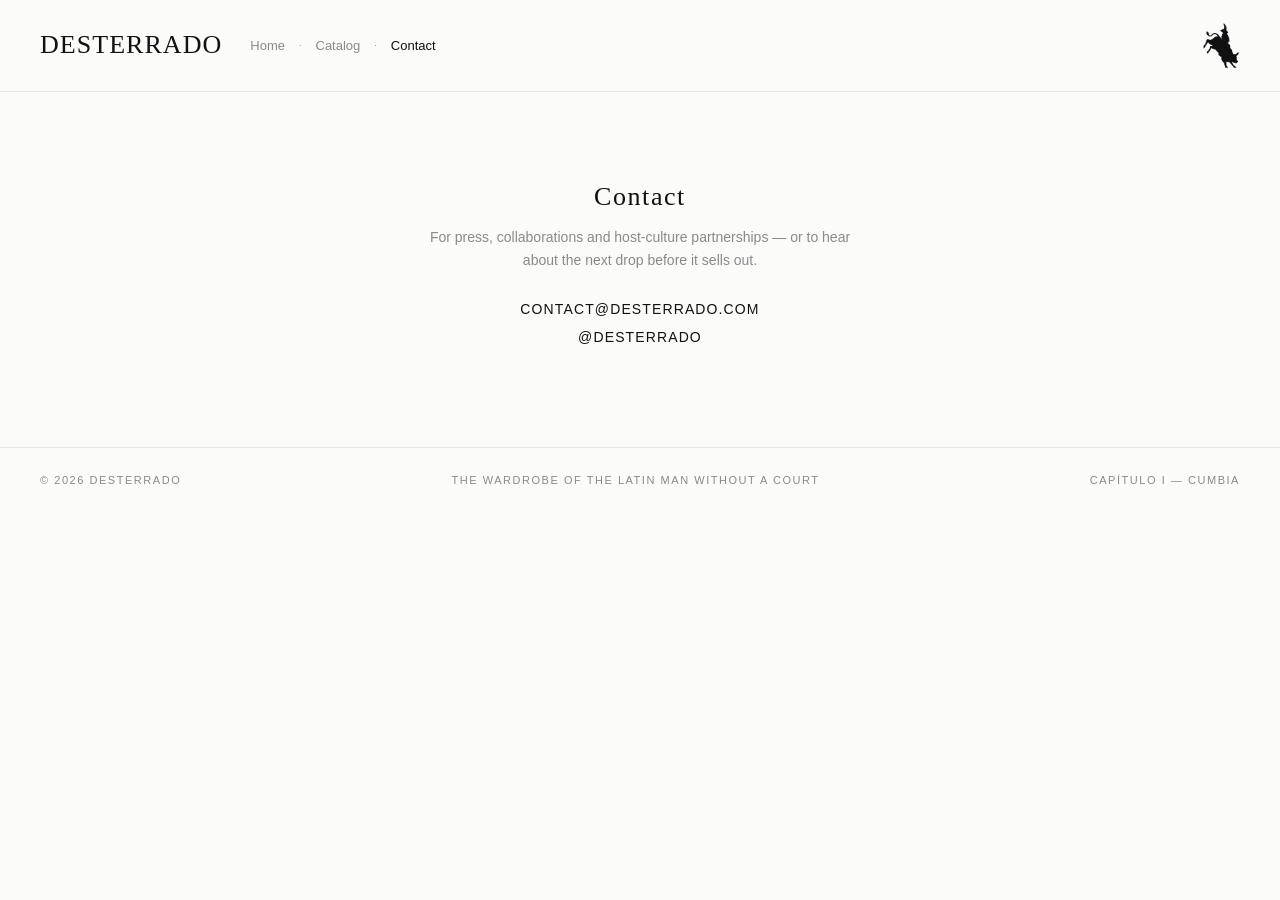
==== contact.html @ 640e07be "Desterrado storefront - Capitulo I" ====
<!DOCTYPE html>
<html lang="en">
<head>
  <meta charset="UTF-8">
  <meta name="viewport" content="width=device-width, initial-scale=1.0">
  <title>Contact — DESTERRADO</title>
  <link rel="icon" href="assets/logo-bull.png">
  <link rel="stylesheet" href="styles.css">
</head>
<body>

  <header>
    <a class="wordmark" href="index.html">DESTERRADO</a>
    <nav>
      <a href="index.html">Home</a><span class="dot">·</span>
      <a href="catalog.html">Catalog</a><span class="dot">·</span>
      <a href="contact.html" aria-current="page">Contact</a>
    </nav>
    <a class="mark" href="index.html" aria-label="Desterrado">
      <img src="assets/logo-bull.png" alt="Desterrado">
    </a>
  </header>

  <main class="contact">
    <h1>Contact</h1>
    <p>For press, collaborations and host-culture partnerships — or to hear about the next drop before it sells out.</p>
    <a class="line" href="mailto:contact@desterrado.com">CONTACT@DESTERRADO.COM</a>
    <a class="line" href="https://instagram.com/desterrado" target="_blank" rel="noopener">@DESTERRADO</a>
  </main>

  <footer>
    <span>© 2026 DESTERRADO</span>
    <span>THE WARDROBE OF THE LATIN MAN WITHOUT A COURT</span>
    <span>CAPÍTULO I — CUMBIA</span>
  </footer>

</body>
</html>
---- styles.css ----
/* DESTERRADO — storefront */
:root {
  --bg: #fbfbfa;
  --tile: #f4f3f0;
  --ink: #111111;
  --muted: #8a8a8a;
  --line: #e6e5e2;
  --accent: #8e1f2c;
  --serif: "Didot", "Bodoni MT", "Playfair Display", "Times New Roman", serif;
  --sans: "Helvetica Neue", Helvetica, Arial, system-ui, sans-serif;
}

* { margin: 0; padding: 0; box-sizing: border-box; }

body {
  background: var(--bg);
  color: var(--ink);
  font-family: var(--sans);
  font-size: 14px;
  -webkit-font-smoothing: antialiased;
}

a { color: inherit; text-decoration: none; }

/* ---------- header ---------- */
header {
  display: flex;
  align-items: center;
  gap: 28px;
  padding: 22px 40px;
  border-bottom: 1px solid var(--line);
  position: sticky;
  top: 0;
  background: rgba(251, 251, 250, 0.96);
  backdrop-filter: blur(4px);
  z-index: 10;
}

.wordmark {
  font-family: var(--serif);
  font-size: 26px;
  letter-spacing: 0.04em;
  font-weight: 500;
}

nav {
  display: flex;
  align-items: center;
  gap: 14px;
  font-size: 13px;
  color: var(--muted);
}

nav .dot { font-size: 9px; line-height: 1; }

nav a:hover { color: var(--ink); }
nav a[aria-current="page"] { color: var(--ink); }

.mark {
  margin-left: auto;
  display: flex;
  align-items: center;
}

.mark img { width: 38px; height: auto; display: block; transition: opacity 0.25s ease; }
.mark:hover img { opacity: 0.65; }

/* ---------- catalog ---------- */
.collection-title {
  text-align: center;
  font-size: 22px;
  font-weight: 400;
  letter-spacing: 0.28em;
  color: #4a4a4a;
  padding: 56px 20px 40px;
}

.toolbar {
  display: flex;
  align-items: center;
  padding: 0 40px 18px;
  font-size: 13px;
  color: var(--muted);
}

.toolbar .filters { display: flex; gap: 18px; }
.toolbar .right { margin-left: auto; display: flex; align-items: center; gap: 18px; }

details.filter { position: relative; }
details.filter summary {
  list-style: none;
  cursor: pointer;
  display: flex;
  align-items: center;
  gap: 6px;
  color: var(--muted);
}
details.filter summary::-webkit-details-marker { display: none; }
details.filter summary::after { content: "⌄"; font-size: 11px; }
details.filter[open] summary::after { content: "⌃"; }
details.filter summary:hover { color: var(--ink); }

details.filter .menu {
  position: absolute;
  top: 26px;
  left: 0;
  background: #fff;
  border: 1px solid var(--line);
  padding: 8px 0;
  min-width: 160px;
  box-shadow: 0 6px 18px rgba(0,0,0,0.06);
  z-index: 5;
}

details.filter .menu label {
  display: block;
  padding: 7px 16px;
  cursor: pointer;
  color: #444;
}
details.filter .menu label:hover { background: #f5f5f3; }
details.filter .menu input { display: none; }
details.filter .menu label.checked { color: var(--ink); font-weight: 500; }

.view-toggle { display: flex; gap: 10px; }
.view-toggle button {
  background: none;
  border: none;
  cursor: pointer;
  color: var(--muted);
  padding: 2px;
  display: flex;
}
.view-toggle button.active, .view-toggle button:hover { color: var(--ink); }
.view-toggle svg { width: 16px; height: 16px; }

/* ---------- grid ---------- */
.grid {
  display: grid;
  grid-template-columns: repeat(4, 1fr);
  gap: 26px;
  padding: 0 40px 70px;
}

.product { position: relative; }

.tile {
  position: relative;
  background: var(--tile);
  aspect-ratio: 1 / 1;
  overflow: hidden;
  display: block;
}

.tile img {
  width: 100%;
  height: 100%;
  object-fit: cover;
  transition: transform 0.4s ease;
}

.product:hover .tile img { transform: scale(1.03); }

.soldout-tag {
  position: absolute;
  top: 12px;
  left: 12px;
  font-size: 10px;
  letter-spacing: 0.18em;
  color: #6d6d6d;
  background: rgba(251, 251, 250, 0.85);
  padding: 4px 8px;
}

.meta {
  display: flex;
  justify-content: space-between;
  align-items: baseline;
  padding: 10px 2px 0;
  font-size: 13px;
}

.meta .name { letter-spacing: 0.02em; }
.meta .price { color: var(--muted); }

.product.sold-out .meta .name::after {
  content: "SOLD OUT";
  display: block;
  font-size: 10px;
  letter-spacing: 0.16em;
  color: var(--muted);
  margin-top: 3px;
}

/* list view */
.grid.list { grid-template-columns: 1fr; gap: 0; }
.grid.list .product {
  display: flex;
  align-items: center;
  border-bottom: 1px solid var(--line);
  padding: 12px 0;
}
.grid.list .tile { width: 88px; aspect-ratio: 1; flex: none; }
.grid.list .meta {
  flex: 1;
  padding: 0 24px;
  display: block;
}
.grid.list .soldout-tag { display: none; }
.grid.list .product.sold-out .meta .name::after { display: block; }

.empty {
  grid-column: 1 / -1;
  text-align: center;
  color: var(--muted);
  padding: 60px 0;
}

/* ---------- home ---------- */
.hero {
  padding: 0;
}
.hero img {
  width: 100%;
  height: 72vh;
  object-fit: cover;
  display: block;
  filter: saturate(0.92);
}

.manifesto {
  text-align: center;
  padding: 72px 24px;
}

.manifesto .five {
  font-size: 12px;
  letter-spacing: 0.3em;
  color: var(--muted);
  margin-bottom: 18px;
}

.manifesto h1 {
  font-family: var(--serif);
  font-weight: 400;
  font-size: clamp(22px, 3.4vw, 34px);
  letter-spacing: 0.02em;
  max-width: 720px;
  margin: 0 auto 34px;
}

.cta {
  display: inline-block;
  font-size: 12px;
  letter-spacing: 0.22em;
  border-bottom: 1px solid var(--ink);
  padding-bottom: 4px;
}
.cta:hover { color: var(--accent); border-color: var(--accent); }

/* ---------- contact ---------- */
.contact {
  max-width: 480px;
  margin: 0 auto;
  padding: 90px 24px;
  text-align: center;
}

.contact h1 {
  font-family: var(--serif);
  font-weight: 400;
  font-size: 26px;
  letter-spacing: 0.06em;
  margin-bottom: 14px;
}

.contact p { color: var(--muted); line-height: 1.7; margin-bottom: 28px; }

.contact a.line {
  display: block;
  font-size: 14px;
  letter-spacing: 0.08em;
  margin-bottom: 12px;
  color: var(--ink);
}
.contact a.line:hover { color: var(--accent); }

/* ---------- footer ---------- */
footer {
  border-top: 1px solid var(--line);
  padding: 26px 40px;
  display: flex;
  justify-content: space-between;
  font-size: 11px;
  letter-spacing: 0.14em;
  color: var(--muted);
}

/* ---------- responsive ---------- */
@media (max-width: 1024px) { .grid { grid-template-columns: repeat(3, 1fr); } }
@media (max-width: 760px) {
  header { padding: 16px 20px; gap: 16px; }
  .wordmark { font-size: 20px; }
  .grid { grid-template-columns: repeat(2, 1fr); gap: 14px; padding: 0 20px 50px; }
  .toolbar { padding: 0 20px 14px; flex-wrap: wrap; }
  footer { padding: 20px; flex-direction: column; gap: 8px; }
}
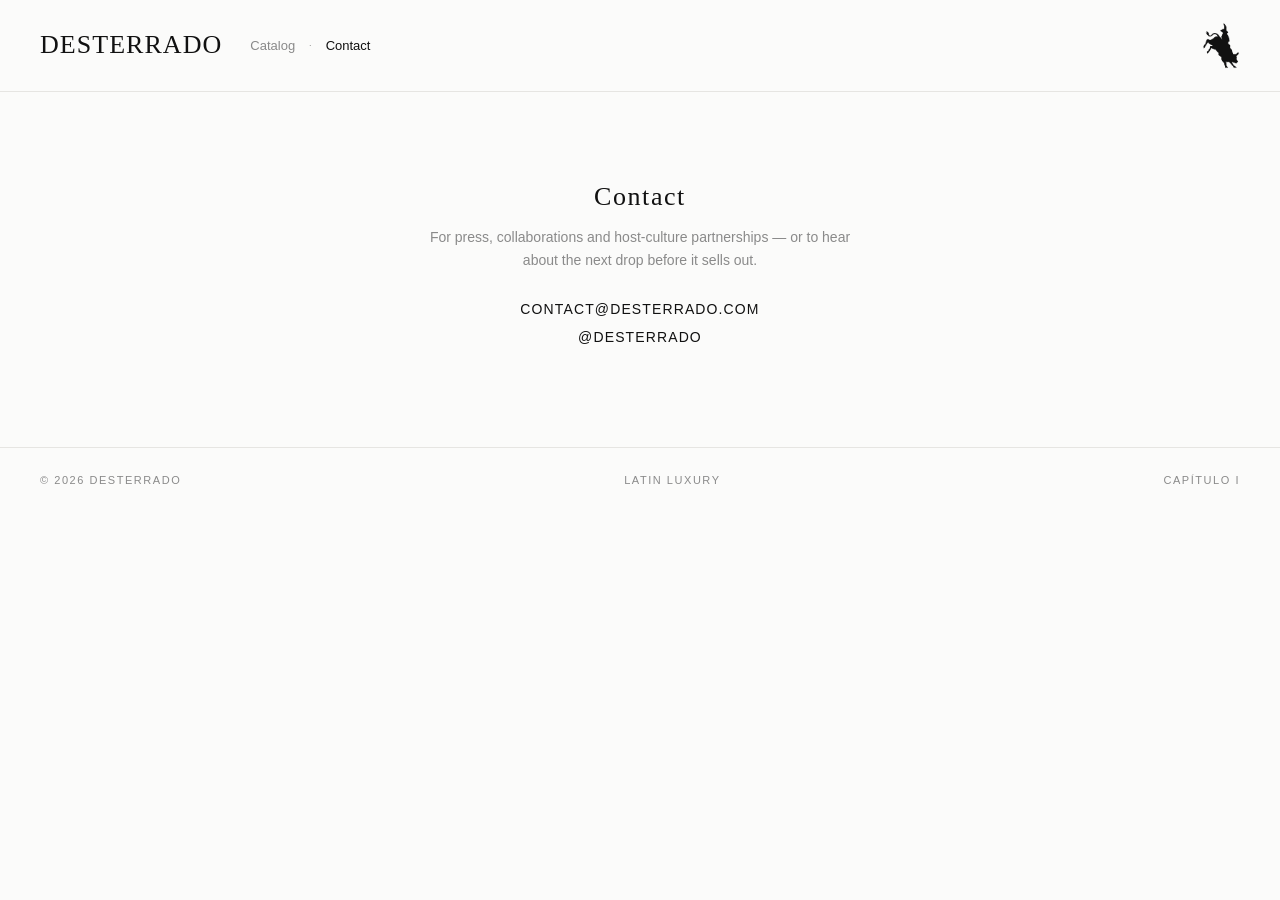
==== commit 621d3285: "Catalog as home, Latin Luxury tagline, trim footer" ====
--- a/contact.html
+++ b/contact.html
@@ -12,8 +12,7 @@
   <header>
     <a class="wordmark" href="index.html">DESTERRADO</a>
     <nav>
-      <a href="index.html">Home</a><span class="dot">·</span>
-      <a href="catalog.html">Catalog</a><span class="dot">·</span>
+      <a href="index.html">Catalog</a><span class="dot">·</span>
       <a href="contact.html" aria-current="page">Contact</a>
     </nav>
     <a class="mark" href="index.html" aria-label="Desterrado">
@@ -30,8 +29,8 @@
 
   <footer>
     <span>© 2026 DESTERRADO</span>
-    <span>THE WARDROBE OF THE LATIN MAN WITHOUT A COURT</span>
-    <span>CAPÍTULO I — CUMBIA</span>
+    <span>LATIN LUXURY</span>
+    <span>CAPÍTULO I</span>
   </footer>
 
 </body>
